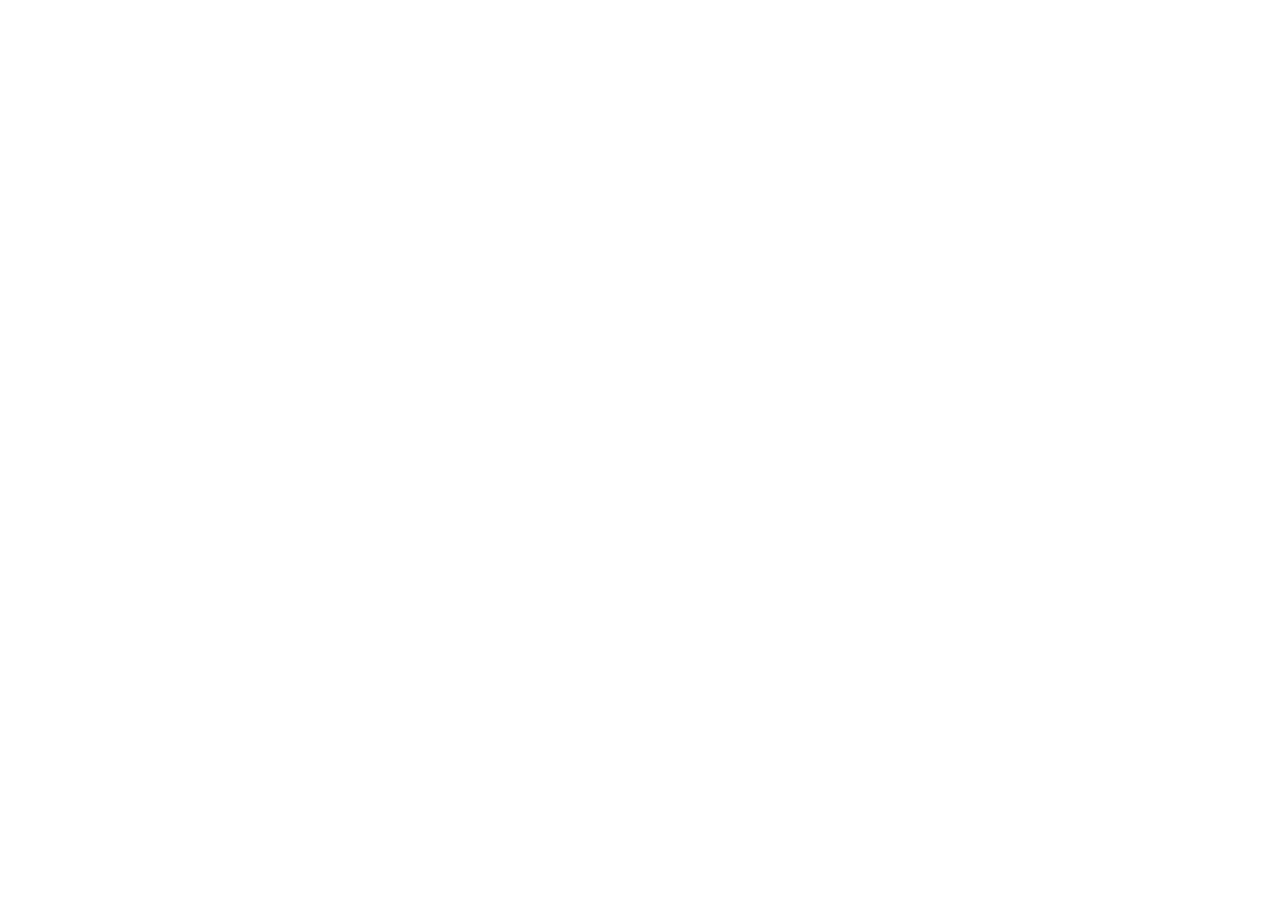
==== contact.html @ 1ebc6224 "Initial commit" ====
<!DOCTYPE html>
<html lang="en">
  <head>
    <meta charset="UTF-8" />
    <meta name="viewport" content="width=device-width, initial-scale=1.0" />
    <link rel="stylesheet" href="css/style.css" />
    <title>Your Name</title>
  </head>
  <body>
   
  </body>
</html>
---- css/style.css ----
body {

  }

/****************   Nav Section **********************/
nav {
	
}

/***********************  Footer Section   **************************/
footer {
	
}

/*********** Splash Page ************************/
header {

}

header h1 {
  
}

header img {
}

.address {
 
}

.tagline {
  
}

/************* Sections ********************/
hr {

}

section h3 {
  
}

section dl {
  
}

section ul {

}

section a {

}

section a:hover {
}

/**************   Projects   *****************/
.three-col {
	
}

.card img {

}

.card {
  
}

/**************   Responsiveness   *****************/
@media (max-width: 680px) {
    nav {
      
    }

    .three-col {
      
    }
}

/**************   Contact Page   *****************/
.one-col {

}

input {
  

}

textarea {
   
}
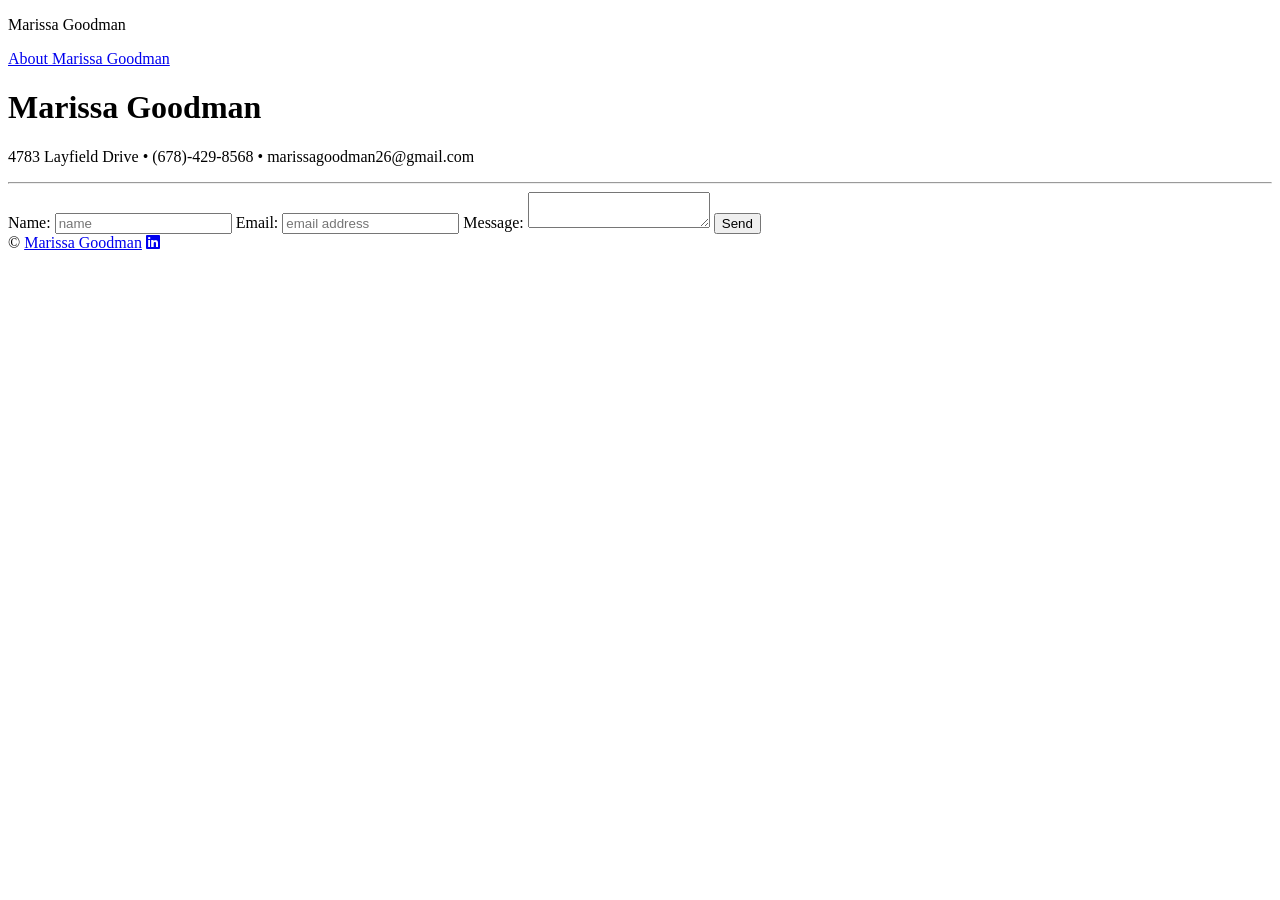
==== commit 3aed157e: "first run" ====
--- a/contact.html
+++ b/contact.html
@@ -5,8 +5,42 @@
     <meta name="viewport" content="width=device-width, initial-scale=1.0" />
     <link rel="stylesheet" href="css/style.css" />
     <title>Your Name</title>
+    <link rel="stylesheet" href="https://cdnjs.cloudflare.com/ajax/libs/font-awesome/6.5.1/css/all.min.css">
   </head>
   <body>
-   
+       <nav> 
+        <p> Marissa Goodman </p>
+        <p><a href="index.html">About Marissa Goodman</a></p>
+
+    </nav>
+    <h1> Marissa Goodman</h1>
+    <p> 
+    4783 Layfield Drive • (678)-429-8568 • marissagoodman26@gmail.com
+    </p>
+    <hr>
+<section>
+    <form action="https://formsubmit.co/marissagoodman26@gmail.com" method="POST">
+
+        <label for="name">Name:</label>
+        <input type="text" id="name" name="name" placeholder="name" required>
+
+        <label for="email">Email:</label>
+        <input type="email" id="email" name="email" placeholder="email address" required>
+
+        <label for="message">Message:</label>
+        <textarea id="message" name="message"></textarea>
+
+        <button type="submit">Send</button>
+
+    </form>
+</section>
+    <footer>
+    &copy; 
+    <a href="index.html">Marissa Goodman</a>
+
+    <a href="https://www.linkedin.com/in/marissa-goodman26" target="_blank">
+        <i class="fa-brands fa-linkedin"></i>
+    </a>
+  </footer>  
   </body>
 </html>
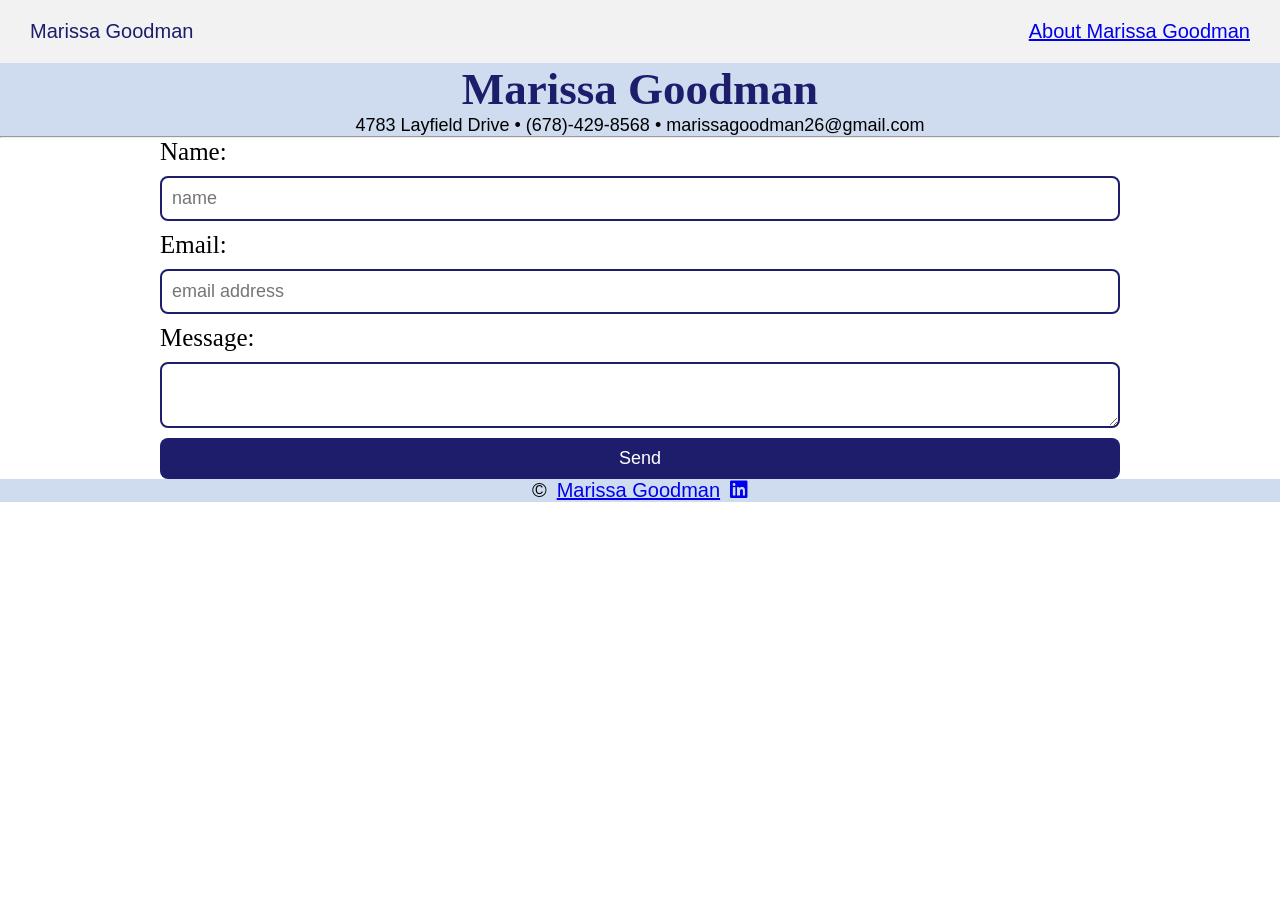
==== commit 8a3eda4b: "submission" ====
--- a/contact.html
+++ b/contact.html
@@ -13,13 +13,15 @@
         <p><a href="index.html">About Marissa Goodman</a></p>
 
     </nav>
+    <header class="contact-header">
     <h1> Marissa Goodman</h1>
     <p> 
     4783 Layfield Drive • (678)-429-8568 • marissagoodman26@gmail.com
     </p>
+    </header>
     <hr>
 <section>
-    <form action="https://formsubmit.co/marissagoodman26@gmail.com" method="POST">
+    <form class="one-col" action="https://formsubmit.co/marissagoodman26@gmail.com" method="POST">
 
         <label for="name">Name:</label>
         <input type="text" id="name" name="name" placeholder="name" required>
--- a/css/style.css
+++ b/css/style.css
@@ -1,95 +1,209 @@
 body {
-
+  margin: 0;
   }
 
 /****************   Nav Section **********************/
 nav {
-	
-}
+    font-family: "Kanit", sans-serif;
+    font-size: 20px;
+    text-align: center;
+    background-color: rgb(242, 242, 242);
+    display: flex;
+    justify-content: space-between;
+    margin: 0;
+    padding: 0 30px;
+    color:rgb(29, 29, 108)
+}
+
 
 /***********************  Footer Section   **************************/
 footer {
-	
+  background-color: rgba(141, 172, 217, 0.424);
+	display: flex;
+  justify-content: center;
+  font-family: "Kanit", sans-serif;
+  font-size: 20px;
+  gap: 10px;
 }
 
 /*********** Splash Page ************************/
 header {
-
+  background-color: rgba(141, 172, 217, 0.424);
+  text-align: center;
+  margin: 0;
 }
 
 header h1 {
-  
+  margin: 0;
+  font-family: "Shrikhand", serif;
+  font-size: 45px;
+  color: rgb(29, 29, 108);
+
 }
 
 header img {
+    width: 200px;
+    height: 235px;
+    border-radius: 50%;
+    object-fit: cover;
+    border: 5px solid rgb(29, 29, 108)
 }
 
 .address {
- 
+ text-align: center;
+ background-color: #f2f2f2;
+ font-family: "Kanit", sans-serif;
+ margin: 0;
+ font-size: 17px;
+ color:rgb(29, 29, 108)
 }
 
 .tagline {
-  
+ text-align: center;
+ background-color: #f2f2f2;
+ font-family: "Kanit", sans-serif;
+ margin: 0;
+ font-size: 17px;
+ color:rgb(29, 29, 108);
+ padding: 10px, 30px, 10px, 30px;
 }
 
 /************* Sections ********************/
 hr {
-
-}
-
+margin: 0;
+}
+
+section h2 {
+font-family: "Special Gothic Expanded One", sans-serif;
+font-size: 25px; 
+color: rgb(29, 29, 108);
+padding: 0 5px; 
+}
+
+section dl {
+    display: grid;
+    grid-template-columns: 1fr 2fr;
+    gap: 10px;
+    padding: 0 15px; 
+    font-family: "Noto Sans SignWriting", sans-serif;
+}
+
+section ul {
+  margin:0;
+  font-family: "Noto Sans SignWriting", sans-serif;
+}
+
+section a {
+  text-decoration: none;
+  color: rgb(98, 163, 219);
+
+}
+
+section a:hover {
+    background-color: rgba(141, 172, 217, 0.424);
+    color: rgb(29, 29, 108);
+    padding: 5px 10px;
+    border-radius: 5px;
+}
 section h3 {
-  
-}
-
-section dl {
-  
-}
-
-section ul {
-
-}
-
-section a {
-
-}
-
-section a:hover {
+font-family: "Special Gothic Expanded One", sans-serif;
+font-size: 25px; 
+color: rgb(29, 29, 108);
+padding: 0 5px; 
 }
 
 /**************   Projects   *****************/
+.projects-title {
+    text-align: center;
+    margin-top: 5px;
+    margin-bottom: 5px;
+    font-size: 30px;
+}
 .three-col {
-	
+	  display: grid;
+    grid-template-columns: repeat(3, 1fr);
+    gap: 20px;
 }
 
 .card img {
-
+    width: 300px;
+    height: 250px;
+    object-fit: cover;
+    display: block;
+    margin: 0 auto;
+    padding: 10px 0;
 }
 
 .card {
-  
-}
+  text-align: center;
+  padding: 10px 10px 10px 10px;
+  box-shadow: 0 4px 8px rgba(0, 0, 0, 0.27);
+  margin: 10px 0 30px 0;
+  font-family: "Special Gothic Expanded One", sans-serif;
+  background-color: #f2f2f2;
+
+}
+
+.card:hover{ 
+  box-shadow: 0 8px 16px rgba(0, 0, 0, 0.27);
+}
+
 
 /**************   Responsiveness   *****************/
 @media (max-width: 680px) {
     nav {
-      
+      flex-direction: column;
+      align-items: center;
     }
 
     .three-col {
-      
+      grid-template-columns: 1fr;
+      justify-items: center;
     }
 }
 
 /**************   Contact Page   *****************/
 .one-col {
-
+  display: flex;
+  flex-direction: column;
+  width: 75%;
+  margin: 0 auto;
+  font-size: 25px;
+  gap: 10px;
+}
+header p { 
+  margin: 0;
+  font-family: "Kanit", sans-serif;
+  font-size: 18px;
+  
 }
 
 input {
-  
-
+    font-size: 18px;
+    padding: 10px;
+    border: 2px solid rgb(29, 29, 108);
+    border-radius: 8px;
 }
 
 textarea {
-   
+    font-size: 18px;
+    padding: 10px;
+    border: 2px solid rgb(29, 29, 108);
+    border-radius: 8px;
+}
+
+button {
+    font-size: 18px;
+    padding: 10px;
+    border: none;
+    border-radius: 8px;
+    background-color: rgb(29, 29, 108);
+    color: white;
+
+}
+button:hover {
+    background-color: rgb(98, 163, 219);
+    box-shadow: 0 4px 10px rgba(0, 0, 0, 0.3);
+
+
 }
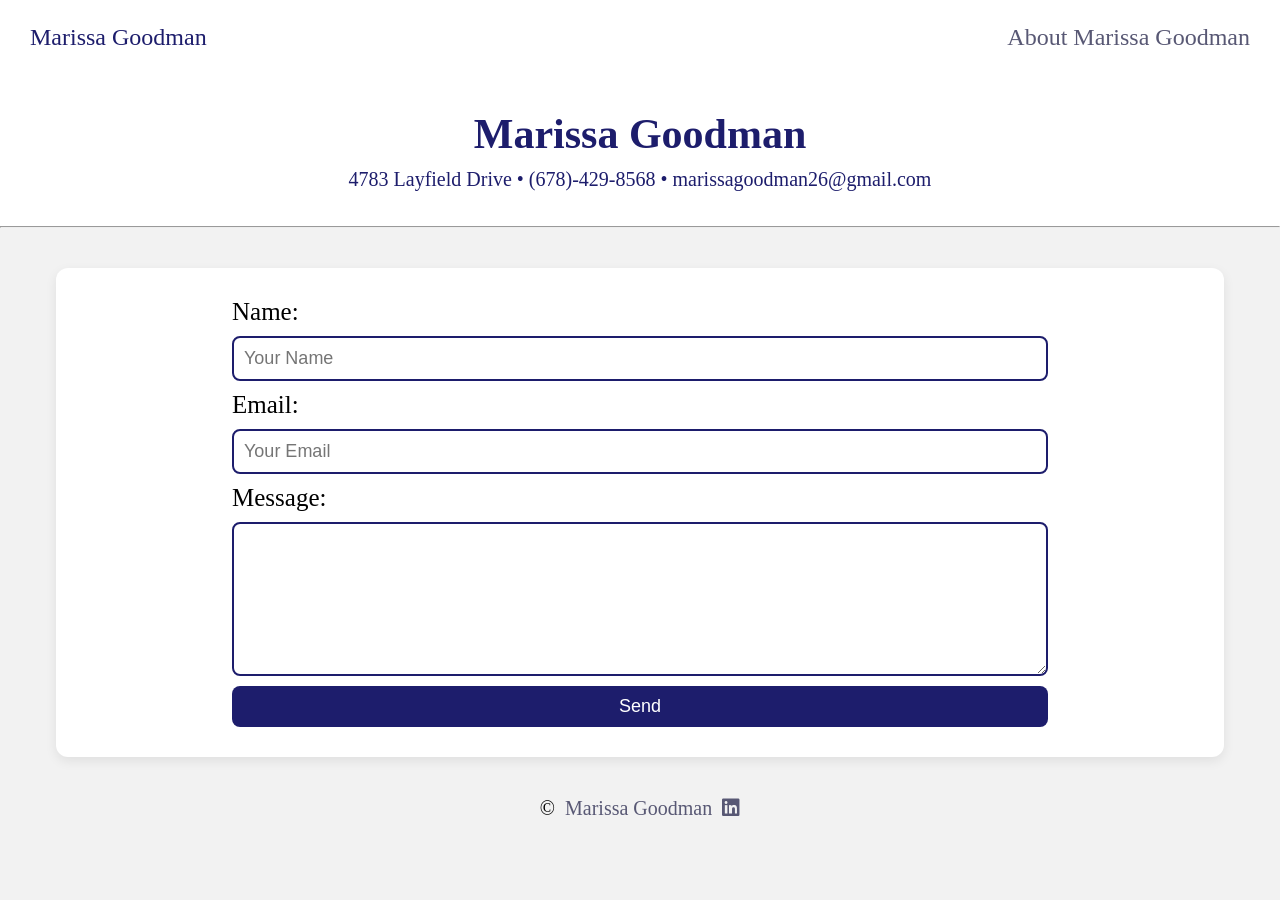
==== commit 7be80e2f: "finished styling too" ====
--- a/contact.html
+++ b/contact.html
@@ -4,7 +4,7 @@
     <meta charset="UTF-8" />
     <meta name="viewport" content="width=device-width, initial-scale=1.0" />
     <link rel="stylesheet" href="css/style.css" />
-    <title>Your Name</title>
+    <title>Marissa Goodman</title>
     <link rel="stylesheet" href="https://cdnjs.cloudflare.com/ajax/libs/font-awesome/6.5.1/css/all.min.css">
   </head>
   <body>
@@ -14,23 +14,24 @@
 
     </nav>
     <header class="contact-header">
-    <h1> Marissa Goodman</h1>
-    <p> 
-    4783 Layfield Drive • (678)-429-8568 • marissagoodman26@gmail.com
+    <h1>Marissa Goodman</h1>
+
+    <p>
+        4783 Layfield Drive • (678)-429-8568 • marissagoodman26@gmail.com
     </p>
-    </header>
+</header>
     <hr>
 <section>
     <form class="one-col" action="https://formsubmit.co/marissagoodman26@gmail.com" method="POST">
 
-        <label for="name">Name:</label>
-        <input type="text" id="name" name="name" placeholder="name" required>
+        <label for="Your Name">Name:</label>
+        <input type="text" id="Your Name" name="Your Name" placeholder="Your Name" required>
 
-        <label for="email">Email:</label>
-        <input type="email" id="email" name="email" placeholder="email address" required>
+        <label for="Your Email">Email:</label>
+        <input type="email" id="Your Email" name="Your Email" placeholder="Your Email" required>
 
-        <label for="message">Message:</label>
-        <textarea id="message" name="message"></textarea>
+        <label for="Message">Message:</label>
+        <textarea id="Message" name="Message"></textarea>
 
         <button type="submit">Send</button>
 
--- a/css/style.css
+++ b/css/style.css
@@ -1,96 +1,138 @@
 body {
   margin: 0;
+  background-color: rgb(242, 242, 242);
   }
 
 /****************   Nav Section **********************/
 nav {
-    font-family: "Kanit", sans-serif;
-    font-size: 20px;
+    font-family: Georgia, serif;
+    font-size: 24px;
     text-align: center;
-    background-color: rgb(242, 242, 242);
+    background-color: white;
     display: flex;
     justify-content: space-between;
     margin: 0;
     padding: 0 30px;
-    color:rgb(29, 29, 108)
+    color: rgb(29, 29, 108);
+
+}
+nav a { 
+  text-decoration: none;
+  color: rgb(88, 88, 116)
+}
+nav a:hover {
+    background-color: rgba(141, 172, 217, 0.424);
+    color: rgb(29, 29, 108);
+    padding: 5px 10px;
+    border-radius: 5px;
 }
 
 
 /***********************  Footer Section   **************************/
 footer {
-  background-color: rgba(141, 172, 217, 0.424);
+  background-color: rgb(242, 242, 242);
 	display: flex;
   justify-content: center;
-  font-family: "Kanit", sans-serif;
+  font-family: Georgia, serif;
   font-size: 20px;
   gap: 10px;
 }
 
+footer a {
+  text-decoration: none;
+  color: rgb(88, 88, 116);
+}
+
 /*********** Splash Page ************************/
-header {
-  background-color: rgba(141, 172, 217, 0.424);
-  text-align: center;
-  margin: 0;
-}
-
-header h1 {
-  margin: 0;
-  font-family: "Shrikhand", serif;
-  font-size: 45px;
-  color: rgb(29, 29, 108);
-
-}
-
-header img {
-    width: 200px;
-    height: 235px;
+.topbar {
+    background-color: white;
+    display: flex;
+    justify-content: center;
+    align-items: center;
+    gap: 50px;
+    padding: 50px;
+    margin: 0;
+}
+
+.topbar-text {
+    max-width: 600px;
+    text-align: left;
+}
+
+.topbar h1 {
+    margin: 0 0 15px 0;
+    font-family: Georgia, serif;
+    font-weight: bold;
+    font-size: 45px;
+    color: rgb(29, 29, 108);
+}
+
+.topbar img {
+    width: 220px;
+    height: 240px;
     border-radius: 50%;
     object-fit: cover;
-    border: 5px solid rgb(29, 29, 108)
+    border: 5px solid rgb(88, 88, 116);
 }
 
 .address {
- text-align: center;
- background-color: #f2f2f2;
- font-family: "Kanit", sans-serif;
- margin: 0;
- font-size: 17px;
- color:rgb(29, 29, 108)
+    text-align: left;
+    font-family: Georgia, serif;
+    margin: 0 0 15px 0;
+    font-size: 17px;
+    color: rgb(29, 29, 108);
 }
 
 .tagline {
- text-align: center;
- background-color: #f2f2f2;
- font-family: "Kanit", sans-serif;
- margin: 0;
- font-size: 17px;
- color:rgb(29, 29, 108);
- padding: 10px, 30px, 10px, 30px;
-}
-
+    text-align: left;
+    font-family: Georgia, serif;
+    margin: 0;
+    font-size: 17px;
+    line-height: 1.5;
+    color: rgb(29, 29, 108);
+}
 /************* Sections ********************/
 hr {
 margin: 0;
 }
 
+section {
+    background-color: white;
+    width: 85%;
+    margin: 40px auto;
+    padding: 30px 40px;
+    border-radius: 12px;
+    box-shadow: 0 4px 12px rgba(0, 0, 0, 0.08);
+}
+
 section h2 {
-font-family: "Special Gothic Expanded One", sans-serif;
-font-size: 25px; 
-color: rgb(29, 29, 108);
-padding: 0 5px; 
+    font-family: Georgia, serif;
+    font-size: 30px;
+    color: rgb(29, 29, 108);
+    margin-top: 0;
+    padding-bottom: 12px;
+    border-bottom: 3px solid rgb(129, 145, 159, .25);
 }
 
 section dl {
     display: grid;
-    grid-template-columns: 1fr 2fr;
-    gap: 10px;
-    padding: 0 15px; 
-    font-family: "Noto Sans SignWriting", sans-serif;
+    grid-template-columns: 1fr auto;
+    row-gap: 12px;
+    column-gap: 30px;
+    font-family: "Georgia:", serif;
+    font-size: 18px;
+}
+
+
+section dd {
+    margin: 0;
+    text-align: right;
+    color: #555;
 }
 
 section ul {
   margin:0;
-  font-family: "Noto Sans SignWriting", sans-serif;
+  font-family: "Georgia:", serif;
 }
 
 section a {
@@ -106,10 +148,26 @@
     border-radius: 5px;
 }
 section h3 {
-font-family: "Special Gothic Expanded One", sans-serif;
+
 font-size: 25px; 
+font-family: "Georgia:", serif;
 color: rgb(29, 29, 108);
 padding: 0 5px; 
+}
+
+.skills ul {
+    display: flex;
+    flex-wrap: wrap;
+    gap: 10px;
+    list-style: none;
+    padding: 0;
+}
+
+.skills li {
+    background-color: rgba(141, 172, 217, 0.25);
+    padding: 8px 16px;
+    border-radius: 20px;
+    font-family: "Georgia:", serif;
 }
 
 /**************   Projects   *****************/
@@ -118,6 +176,7 @@
     margin-top: 5px;
     margin-bottom: 5px;
     font-size: 30px;
+    font-family: "Georgia:", serif;
 }
 .three-col {
 	  display: grid;
@@ -139,7 +198,7 @@
   padding: 10px 10px 10px 10px;
   box-shadow: 0 4px 8px rgba(0, 0, 0, 0.27);
   margin: 10px 0 30px 0;
-  font-family: "Special Gothic Expanded One", sans-serif;
+  font-family: "Georgia:", serif;
   background-color: #f2f2f2;
 
 }
@@ -163,6 +222,28 @@
 }
 
 /**************   Contact Page   *****************/
+
+.contact-header {
+    background-color: white;
+    text-align: center;
+    padding: 35px 20px;
+    margin: 0;
+}
+
+.contact-header h1 {
+    font-family: "Georgia:", serif;
+    font-size: 42px;
+    color: rgb(29, 29, 108);
+    margin: 0 0 10px 0;
+}
+
+.contact-header p {
+    font-family: "Georgia:", serif;
+    font-size: 20px;
+    color: rgb(29, 29, 108);
+    margin: 0;
+}
+
 .one-col {
   display: flex;
   flex-direction: column;
@@ -190,6 +271,7 @@
     padding: 10px;
     border: 2px solid rgb(29, 29, 108);
     border-radius: 8px;
+    height: 130px;
 }
 
 button {
@@ -206,4 +288,8 @@
     box-shadow: 0 4px 10px rgba(0, 0, 0, 0.3);
 
 
+}
+
+section { 
+  width: 85%;
 }
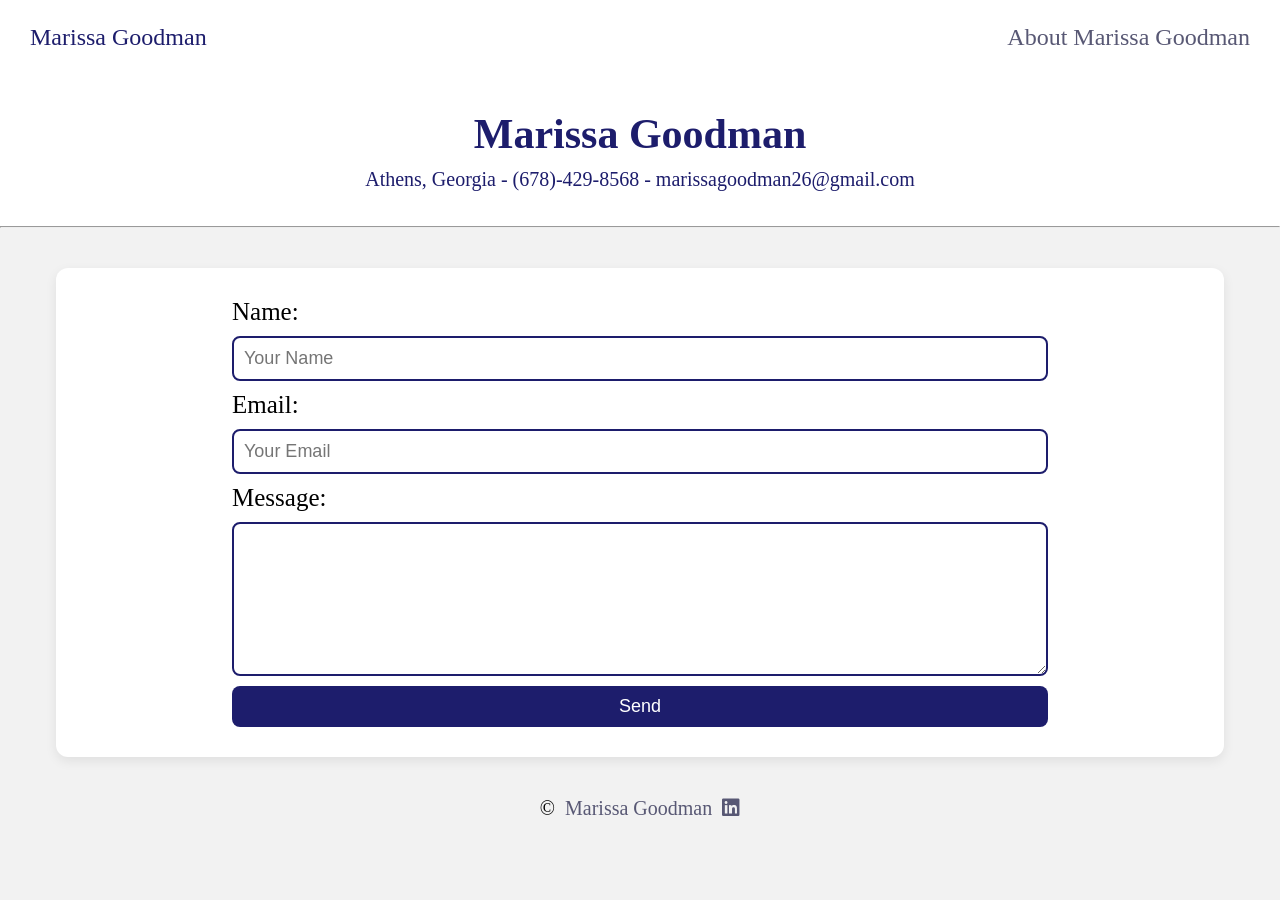
==== commit f9e60760: "change address" ====
--- a/contact.html
+++ b/contact.html
@@ -17,7 +17,7 @@
     <h1>Marissa Goodman</h1>
 
     <p>
-        4783 Layfield Drive • (678)-429-8568 • marissagoodman26@gmail.com
+        Athens, Georgia - (678)-429-8568 - marissagoodman26@gmail.com
     </p>
 </header>
     <hr>
--- a/css/style.css
+++ b/css/style.css
@@ -142,7 +142,7 @@
 }
 
 section a:hover {
-    background-color: rgba(141, 172, 217, 0.424);
+    background-color: rgba(141, 171, 217, 0.47);
     color: rgb(29, 29, 108);
     padding: 5px 10px;
     border-radius: 5px;
@@ -161,14 +161,9 @@
     gap: 10px;
     list-style: none;
     padding: 0;
-}
-
-.skills li {
-    background-color: rgba(141, 172, 217, 0.25);
-    padding: 8px 16px;
-    border-radius: 20px;
-    font-family: "Georgia:", serif;
-}
+    font-size: 18px;
+}
+
 
 /**************   Projects   *****************/
 .projects-title {
